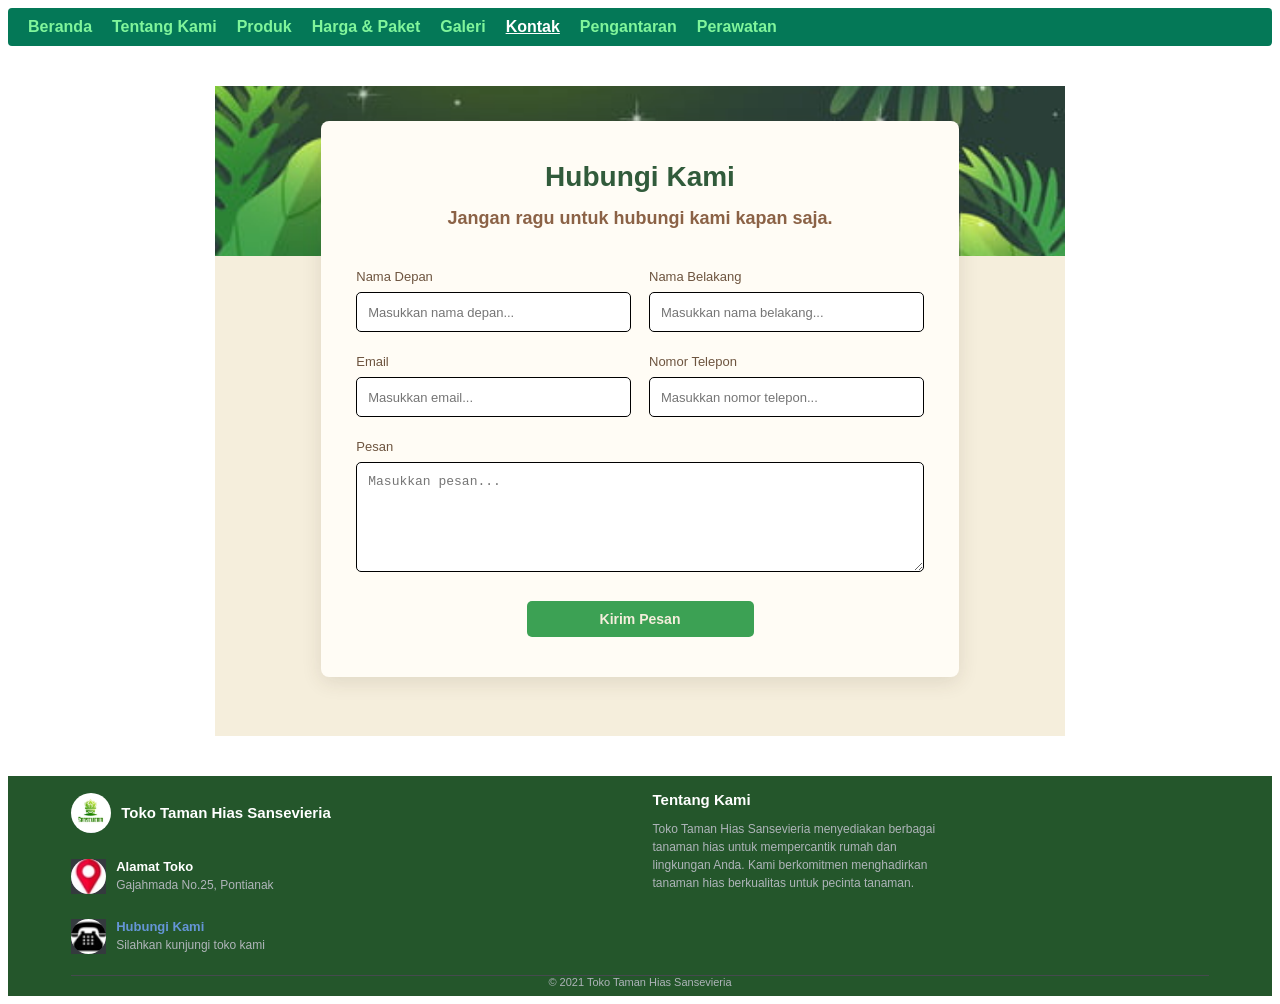
==== pages/contact.html @ b1cef9c3 "feat: add index page, fix contact.html, product.html, and readme" ====
<!DOCTYPE html>
<html lang="id">
<head>
    <meta charset="UTF-8">
    <meta name="viewport" content="width=device-width, initial-scale=1.0">
    <title>Kontak</title>
    <link rel="stylesheet" href="/styles/global.css">
    <link rel="stylesheet" href="/styles/contact.css">
</head>
<body>
    <header>
        <nav>
            <ul>
                <li><a href="/index.html">Beranda</a></li>
                <li><a href="/pages/about.html">Tentang Kami</a></li>
                <li><a href="/pages/products.html">Produk</a></li>
                <li><a href="/pages/pricing.html">Harga & Paket</a></li>
                <li><a href="/pages/gallery.html">Galeri</a></li>
                <li><a href="/pages/contact.html" class="active">Kontak</a></li>
                <li><a href="/pages/delivery-info.html">Pengantaran</a></li>
                <li><a href="/pages/plant-care.html">Perawatan</a></li>
            </ul>
        </nav>
    </header>

    <main>
        <section id="contact">
            <div class="background"></div>

            <div class="contact-box">
                <h1>Hubungi Kami</h1>
                <h2 class="subtitle">Jangan ragu untuk hubungi kami kapan saja.</h2>

                <form>
                    <div class="form-row">

                        <div class="form-group">
                            <label for="nama-depan">Nama Depan</label>
                            <input type="text" id="front-name" name="front-name" placeholder="Masukkan nama depan..." required>
                        </div>

                        <div class="form-group">
                            <label for="nama-belakang">Nama Belakang</label>
                            <input type="text" id="last-name" name="last-name" placeholder="Masukkan nama belakang..." required>
                        </div>
                    </div>

                    <div class="form-row">

                        <div class="form-group">
                            <label for="email">Email</label>
                            <input type="email" id="email" name="email" placeholder="Masukkan email..." required>
                        </div>

                        <div class="form-group">
                            <label for="nomor-telepon">Nomor Telepon</label>
                            <input type="tel" id="phone-number" name="phone-number" placeholder="Masukkan nomor telepon..." required>
                        </div>
                    </div>

                    <div class="form-group">
                        <label for="pesan">Pesan</label>
                        <textarea name="message" id="message" placeholder="Masukkan pesan..." required></textarea>
                    </div>

                    <button class="btn-submit" type="submit">Kirim Pesan</button>
                </form>
            </div>
        </section>
    </main>

    <footer>
        <div class="logo">
            <img src="/assets/images/logo/logo-sansevieria.jpeg" alt="Logo Sansevieria">

            <h3>Toko Taman Hias Sansevieria</h3>
        </div>

        <div class="info-item">
            <div class="icon">
                <img src="/assets/images/icons/placeholder.jpg" alt="Lokasi">
            </div>
            <div class="info-text">
                <h4>Alamat Toko</h4>
                <p>Gajahmada No.25, Pontianak</p>
            </div>
        </div>

        <div class="info-item">
            <div class="icon">
                <img src="/assets/images/icons/old-typical-phone.jpg" alt="Telepon">
            </div>
            <div>
                <a href="/pages/contact.html">Hubungi Kami</a>
                <p>Silahkan kunjungi toko kami</p>
            </div>
        </div>

        <div class="footer-about">
            <h3>Tentang Kami</h3>
            <p>Toko Taman Hias Sansevieria menyediakan
                berbagai tanaman hias untuk mempercantik
                rumah dan lingkungan Anda. Kami berkomitmen
                menghadirkan tanaman hias berkualitas
                untuk pecinta tanaman.</p>
        </div>

        <div class="footer-bottom">
            <p>
                &copy; 2021 Toko Taman Hias Sansevieria
            </p>
        </div>
    </footer>
</body>
</html>
---- styles/global.css ----
/* Isi seluruh body */
body {
    font-family: Arial, sans-serif;
}

nav ul {
    list-style-type: none;
    padding: 0;
    margin: 0;
    display: flex;
    gap: 20px;
    background-color: #047857; /* Contoh warna hijau tanaman */
    padding: 10px 20px;
    border-radius: 4px;
}

nav ul li a {
    color: rgb(128, 245, 155);
    text-decoration: none;
    font-weight: bold;
}

nav ul li a:hover,
nav ul li a.active {
    text-decoration: underline;
    color: #ffffff;
}

/* Isi seluruh footer */
footer {
    background-color: #24562b;
    color: #ffffff;
    padding: 15px 5% 8px;
    display: grid;
    grid-template-columns: 1fr 1fr;
    column-gap: 25px;
    row-gap: 5px;
}

/* Logo */
.logo {
    display: flex;
    align-items: center;
    gap: 10px;
    margin-bottom: 10px;
}

.logo img {
    width: 40px;
    height: 40px;
    border-radius: 50%;
    object-fit: cover;
}

.logo h3 {
    font-size: 15px;
    margin: 0;
}

/* Informasi toko */
.info-item {
    display: flex;
    align-items: center;
    gap: 10px;
    margin: 8px 0;
}

.icon {
    background-color: #343a3e;
    display: flex;
    align-items: center;
    justify-content: center;
    font-size: 16px;
    flex-shrink: 0;
}

.icon img {
    width: 35px;
    height: 35px;
    object-fit: cover;
    border-radius: 50%;
}

.info-text h4 {
    margin: 0 0 4px;
    font-size: 13px;
}

.info-item p {
    margin: 3px 0;
    color: #b0b5ba;
    font-size: 12px;
}

.info-item a {
    color: #6595d6;
    font-size: 13px;
    font-weight: bold;
    text-decoration: none;
    display: inline-block;
    transition: 0.3s;
}

.info-item a:hover {
    color: #ffffff;
    text-decoration: underline
}

/* Tentang Kami */
.footer-about {
    grid-column: 2;
    grid-row: 1 / 3;
    padding-top: 0;
}

.footer-about h3 {
    font-size: 15px;
    margin: 0 0 12px;
}

.footer-about p {
    color: #aeb4b9;
    font-size: 12px;
    line-height: 1.5;
    max-width: 300px;
}

/* Copyright */
.footer-bottom {
    grid-column: 1 / 3;
    border-top: 1px solid #454a4e;
    text-align: center;
    padding-top: 0;
    margin-top: 7px;
}

.footer-bottom p {
    color: #aeb4b9;
    font-size: 11px;
    margin: 0;
}
---- styles/contact.css ----
#contact {
    width: 90%;
    margin: 40px auto;
    padding: 35px 0;
    background-color: #f5eedc;
    position: relative;
    box-sizing: border-box;
    min-height: 650px;
    width: 850px;
}

.background {
    width: 100%;
    height: 170px;
    background-image: url(/assets/images/contact/background-daun.jpg);
    background-size: cover;
    background-position: center;
    position: absolute;
    top: 0;
    left: 0;
}

.contact-box {
    width: 75%;
    margin: auto;
    padding: 40px 35px;
    background-color: #fffcf5;
    position: relative;
    box-sizing: border-box;
    border-radius: 8px;
    box-shadow: 0 5px 20px rgba(65, 49, 30, 0.12);
}

.contact-box h1 {
    text-align: center;
    color: #315b3b;
    font-size: 28px;
    margin: 0 0 15px;
}

.subtitle {
    text-align: center;
    color: #8b6246;
    font-size: 18px;
    margin-bottom: 40px;
}

.form-row {
    display: flex;
    gap: 18px;
    margin-bottom: 22px;
}

.form-group {
    width: 50%;
    min-width: 0;
}

form > .form-group {
    width: 100%;
    margin-bottom: 25px;
}

.form-group label {
    display: block;
    color: #6d543f;
    font-size: 13px;
    margin-bottom: 8px;
}

.form-group input,
.form-group textarea {
    width: 100%;
    padding: 11px;
    border: 1px solid black;
    border-radius: 5px;
    background-color: white;
    box-sizing: border-box;
    font-size: 13px;
    text-decoration: none;
}

.form-group input {
    height: 40px;
}

.form-group textarea {
    height: 110px;
    resize: vertical;
}

.form-group input:focus,
.form-group textarea:focus {
    border-color: #315b3b;
    background-color: #f5eedc;
}

.btn-submit {
    background-color: #3ca154;
    width: 40%;
    color: #f5eedc;
    padding: 10px;
    border-radius: 5px;
    font-size: 14px;
    font-weight: bold;
    border: none;
    display: block;
    margin: 0 auto;
}

.btn-submit:hover {
    background-color: #426f4b;
}
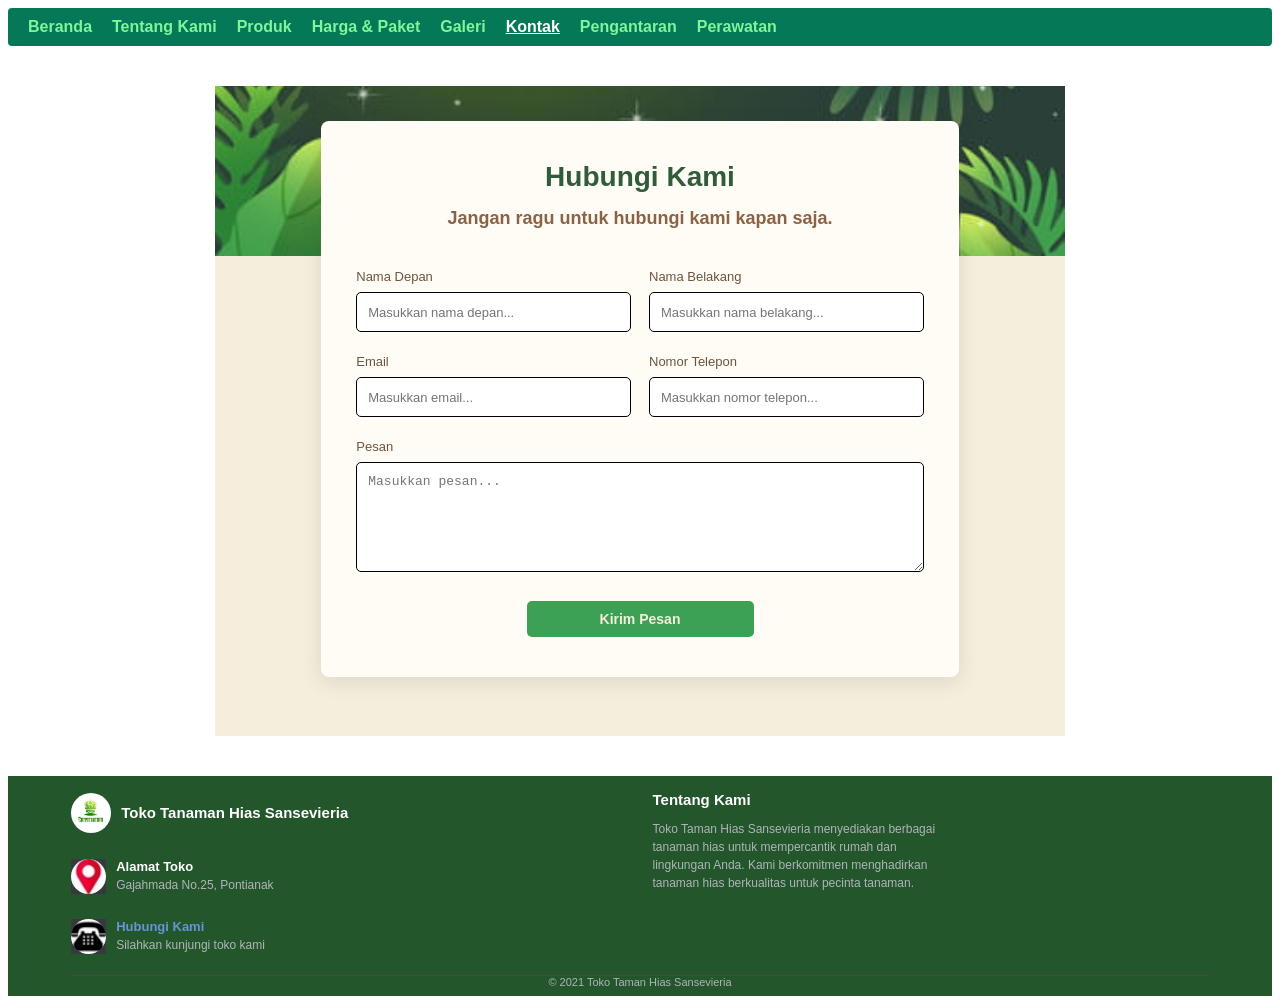
==== commit 43611a9d: "fix: change footer name" ====
--- a/pages/contact.html
+++ b/pages/contact.html
@@ -35,12 +35,12 @@
                     <div class="form-row">
 
                         <div class="form-group">
-                            <label for="nama-depan">Nama Depan</label>
+                            <label for="front-name">Nama Depan</label>
                             <input type="text" id="front-name" name="front-name" placeholder="Masukkan nama depan..." required>
                         </div>
 
                         <div class="form-group">
-                            <label for="nama-belakang">Nama Belakang</label>
+                            <label for="last-name">Nama Belakang</label>
                             <input type="text" id="last-name" name="last-name" placeholder="Masukkan nama belakang..." required>
                         </div>
                     </div>
@@ -53,13 +53,13 @@
                         </div>
 
                         <div class="form-group">
-                            <label for="nomor-telepon">Nomor Telepon</label>
+                            <label for="phone-number">Nomor Telepon</label>
                             <input type="tel" id="phone-number" name="phone-number" placeholder="Masukkan nomor telepon..." required>
                         </div>
                     </div>
 
                     <div class="form-group">
-                        <label for="pesan">Pesan</label>
+                        <label for="message">Pesan</label>
                         <textarea name="message" id="message" placeholder="Masukkan pesan..." required></textarea>
                     </div>
 
@@ -73,7 +73,7 @@
         <div class="logo">
             <img src="/assets/images/logo/logo-sansevieria.jpeg" alt="Logo Sansevieria">
 
-            <h3>Toko Taman Hias Sansevieria</h3>
+            <h3>Toko Tanaman Hias Sansevieria</h3>
         </div>
 
         <div class="info-item">
